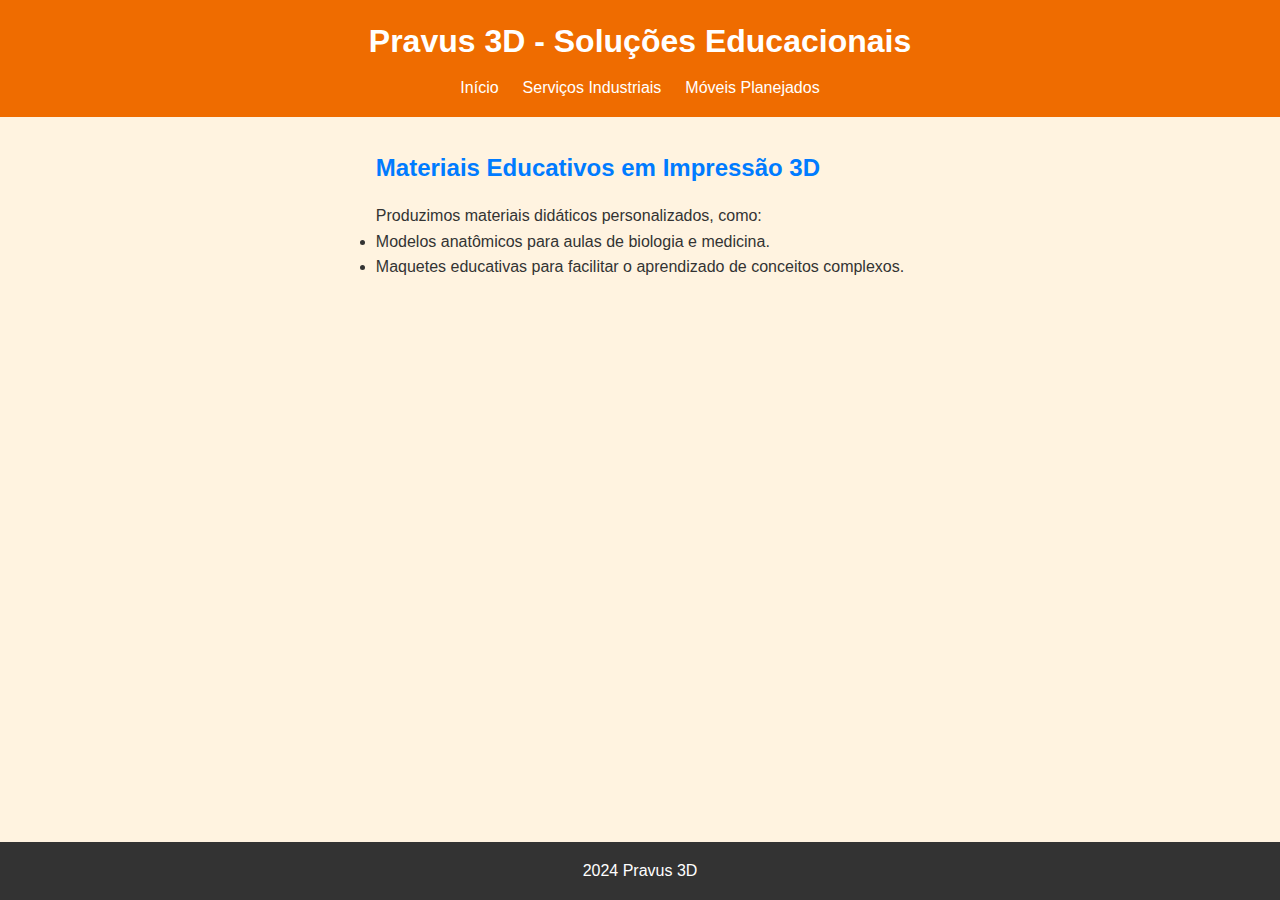
==== educacao.html @ 9438d922 "adding already existing files" ====
<!DOCTYPE html>
<html lang="pt-BR">
<head>
    <meta charset="UTF-8">
    <meta name="viewport" content="width=device-width, initial-scale=1.0">
    <title>Soluções Educacionais - Pravus 3D</title>
    <link rel="stylesheet" href="styles.css">
</head>
<body class="educacao-bg">
    <header class="educacao-header">
        <h1>Pravus 3D - Soluções Educacionais</h1>
        <nav>
            <ul>
                <li><a href="index.html">Início</a></li>
                <li><a href="empresas.html">Serviços Industriais</a></li>
                <li><a href="moveis.html">Móveis Planejados</a></li>
            </ul>
        </nav>
    </header>

    <main class="container">
        <section class="section">
            <h2>Materiais Educativos em Impressão 3D</h2>
            <p>Produzimos materiais didáticos personalizados, como:</p>
            <ul>
                <li>Modelos anatômicos para aulas de biologia e medicina.</li>
                <li>Maquetes educativas para facilitar o aprendizado de conceitos complexos.</li>
            </ul>
        </section>
    </main>

    <footer>
        <p> 2024 Pravus 3D </p>
    </footer>
</body>
</html>
---- styles.css ----
/* Reset e configurações básicas */
* {
    margin: 0;
    padding: 0;
    box-sizing: border-box;
}

html, body {
    height: 100%; /* Garantir altura total da página */
}

body {
    font-family: Arial, sans-serif;
    line-height: 1.6;
    color: #333;
    display: flex;
    flex-direction: column; /* Para garantir rodapé no final */
}

/* Fundo das páginas temáticas */
.industriais-bg {
    background: #f3e5f5; /* Roxo claro */
}

.educacao-bg {
    background: #fff3e0; /* Laranja claro */
}

.moveis-bg {
    background: #e8f5e9; /* Verde claro */
}

/* Links da página principal */
.links a {
    display: block;
    padding: 1rem;
    margin: 0.5rem 0;
    text-align: center;
    text-decoration: none;
    color: white;
    font-weight: bold;
    border-radius: 5px;
}

.links .industriais {
    background: #7b1fa2; /* Roxo escuro */
}

.links .educacao {
    background: #ef6c00; /* Laranja escuro */
}

.links .moveis {
    background: #2e7d32; /* Verde escuro */
}

.links a:hover {
    opacity: 0.8;
}

/* Cabeçalhos com temas */
header {
    color: white;
    padding: 1rem 0;
    text-align: center;
}

header.principal-header {
    background: #007bff; /* Azul para página principal */
}

header.industriais-header {
    background: #7b1fa2; /* Roxo escuro */
}

header.educacao-header {
    background: #ef6c00; /* Laranja escuro */
}

header.moveis-header {
    background: #2e7d32; /* Verde escuro */
}

header h1 {
    margin-bottom: 0.5rem;
}

nav ul {
    list-style: none;
    display: flex;
    justify-content: center;
    gap: 1.5rem;
}

nav a {
    color: white;
    text-decoration: none;
}

nav a:hover {
    text-decoration: underline;
}

/* Container principal */
.container {
    flex: 1; /* Faz com que o conteúdo preencha o espaço disponível */
    max-width: 1200px;
    margin: 0 auto;
    padding: 2rem;
}

.section h2 {
    margin-bottom: 1rem;
    color: #007bff;
}

/* Rodapé fixado ao final */
footer {
    background: #333;
    color: white;
    text-align: center;
    padding: 1rem 0;
    position: relative;
    bottom: 0;
    width: 100%;
    margin-top: auto; /* Empurra o rodapé para o final */
}

/* Botões da página principal */
.links a {
    display: block;
    padding: 1rem;
    margin: 0.5rem 0;
    text-align: center;
    text-decoration: none;
    color: white;
    font-weight: bold;
    border-radius: 5px;
    position: relative;
    overflow: hidden; /* Para limitar a imagem ao botão */
    transition: all 0.3s ease-in-out; /* Animação suave */
}

/* Imagem de fundo para botões */
.links a::before {
    content: "";
    position: absolute;
    top: 0;
    left: 0;
    width: 100%;
    height: 100%;
    background-size: cover;
    background-position: center;
    opacity: 0; /* Invisível por padrão */
    z-index: 0;
    transition: opacity 0.3s ease-in-out;
}

/* Temas para as imagens */
.links .industriais::before {
    background-image: url('industrial.jpg'); /* Imagem industrial */
    background-color: rgba(123, 31, 162, 0.6); /* Roxo com transparência */
    mix-blend-mode: multiply; /* Matiza a imagem */
}

.links .educacao::before {
    background-image: url('educacao.jpg'); /* Imagem educação */
    background-color: rgba(239, 108, 0, 0.6); /* Laranja com transparência */
    mix-blend-mode: multiply;
}

.links .moveis::before {
    background-image: url('moveis.jpg'); /* Imagem móveis */
    background-color: rgba(46, 125, 50, 0.6); /* Verde com transparência */
    mix-blend-mode: multiply;
}

/* Efeito de hover nos botões */
.links a:hover {
    transform: scale(1.2); /* Expande o botão ainda mais */
    font-size: 1.3rem; /* Aumenta um pouco mais o tamanho da fonte */
}

.links a:hover::before {
    opacity: 1; /* Torna a imagem visível */
}

/* Para garantir que o texto fique visível por cima da imagem */
.links a span {
    position: relative;
    z-index: 1; /* Coloca o texto acima da imagem */
}
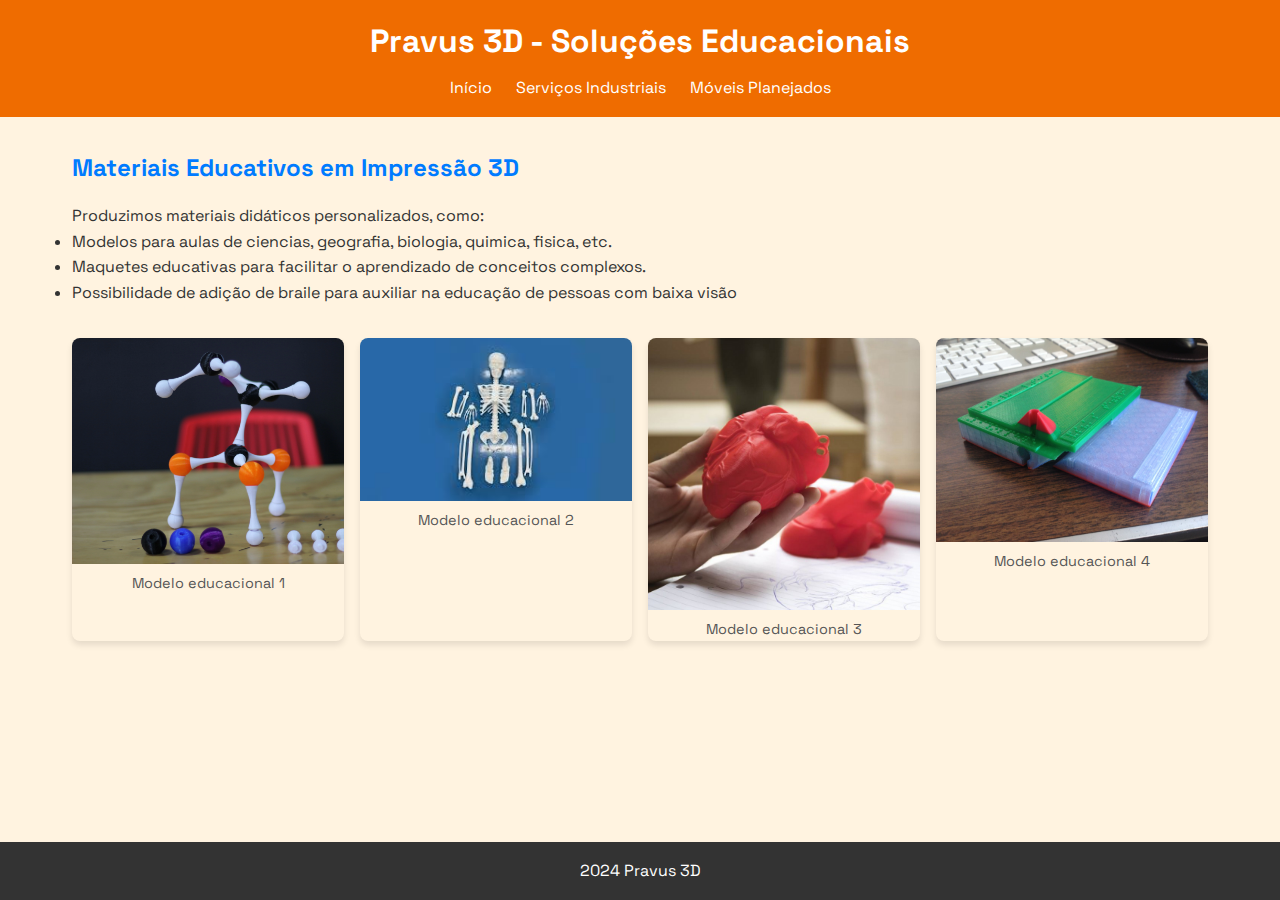
==== commit 104ff1c6: "adição galeria exemplos edu" ====
--- a/educacao.html
+++ b/educacao.html
@@ -2,6 +2,7 @@
 <html lang="pt-BR">
 <head>
     <meta charset="UTF-8">
+    <link href="https://fonts.googleapis.com/css2?family=Space+Grotesk:wght@400;500;700&display=swap" rel="stylesheet">
     <meta name="viewport" content="width=device-width, initial-scale=1.0">
     <title>Soluções Educacionais - Pravus 3D</title>
     <link rel="stylesheet" href="styles.css">
@@ -23,9 +24,28 @@
             <h2>Materiais Educativos em Impressão 3D</h2>
             <p>Produzimos materiais didáticos personalizados, como:</p>
             <ul>
-                <li>Modelos anatômicos para aulas de biologia e medicina.</li>
+                <li>Modelos para aulas de ciencias, geografia, biologia, quimica, fisica, etc.</li>
                 <li>Maquetes educativas para facilitar o aprendizado de conceitos complexos.</li>
+                <li>Possibilidade de adição de braile para auxiliar na educação de pessoas com baixa visão</li>
             </ul>
+        </section>
+        <section class="gallery">
+            <figure>
+                <img src="images/edu1.webp" alt="Modelo educacional 1">
+                <figcaption>Modelo educacional 1</figcaption>
+            </figure>
+            <figure>
+                <img src="images/edu2.jpeg" alt="Modelo educacional 2">
+                <figcaption>Modelo educacional 2</figcaption>
+            </figure>
+            <figure>
+                <img src="images/edu3.jpg" alt="Modelo educacional 3">
+                <figcaption>Modelo educacional 3</figcaption>
+            </figure>
+            <figure>
+                <img src="images/edu4.jpg" alt="Modelo educacional 4">
+                <figcaption>Modelo educacional 4</figcaption>
+            </figure>
         </section>
     </main>
 
--- a/styles.css
+++ b/styles.css
@@ -10,7 +10,7 @@
 }
 
 body {
-    font-family: Arial, sans-serif;
+    font-family: 'Space Grotesk', sans-serif;
     line-height: 1.6;
     color: #333;
     display: flex;
@@ -158,19 +158,19 @@
 
 /* Temas para as imagens */
 .links .industriais::before {
-    background-image: url('industrial.jpg'); /* Imagem industrial */
+    background-image: url('images/industrial.jpg'); /* Imagem industrial */
     background-color: rgba(123, 31, 162, 0.6); /* Roxo com transparência */
     mix-blend-mode: multiply; /* Matiza a imagem */
 }
 
 .links .educacao::before {
-    background-image: url('educacao.jpg'); /* Imagem educação */
+    background-image: url('images/educacao.jpg'); /* Imagem educação */
     background-color: rgba(239, 108, 0, 0.6); /* Laranja com transparência */
     mix-blend-mode: multiply;
 }
 
 .links .moveis::before {
-    background-image: url('moveis.jpg'); /* Imagem móveis */
+    background-image: url('images/moveis.jpg'); /* Imagem móveis */
     background-color: rgba(46, 125, 50, 0.6); /* Verde com transparência */
     mix-blend-mode: multiply;
 }
@@ -190,3 +190,44 @@
     position: relative;
     z-index: 1; /* Coloca o texto acima da imagem */
 }
+h1, h2, h3, h4, h5, h6 {
+    font-family: 'Space Grotesk', sans-serif;
+    font-weight: 700; /* Bold style for headings */
+}
+p, a, li {
+    font-family: 'Space Grotesk', sans-serif;
+    font-weight: 400; /* Regular weight for body text */
+}
+/* Galeria de imagens */
+.gallery {
+    display: grid;
+    grid-template-columns: repeat(auto-fit, minmax(250px, 1fr));
+    gap: 1rem;
+    margin: 2rem 0;
+}
+
+.gallery figure {
+    position: relative;
+    overflow: hidden;
+    border-radius: 8px;
+    box-shadow: 0 4px 6px rgba(0, 0, 0, 0.1);
+}
+
+.gallery img {
+    width: 100%;
+    height: auto;
+    display: block;
+    transition: transform 0.3s ease, opacity 0.3s ease;
+}
+
+.gallery figure:hover img {
+    transform: scale(1.05);
+    opacity: 0.9;
+}
+
+.gallery figcaption {
+    text-align: center;
+    font-size: 0.9rem;
+    color: #555;
+    margin-top: 0.5rem;
+}
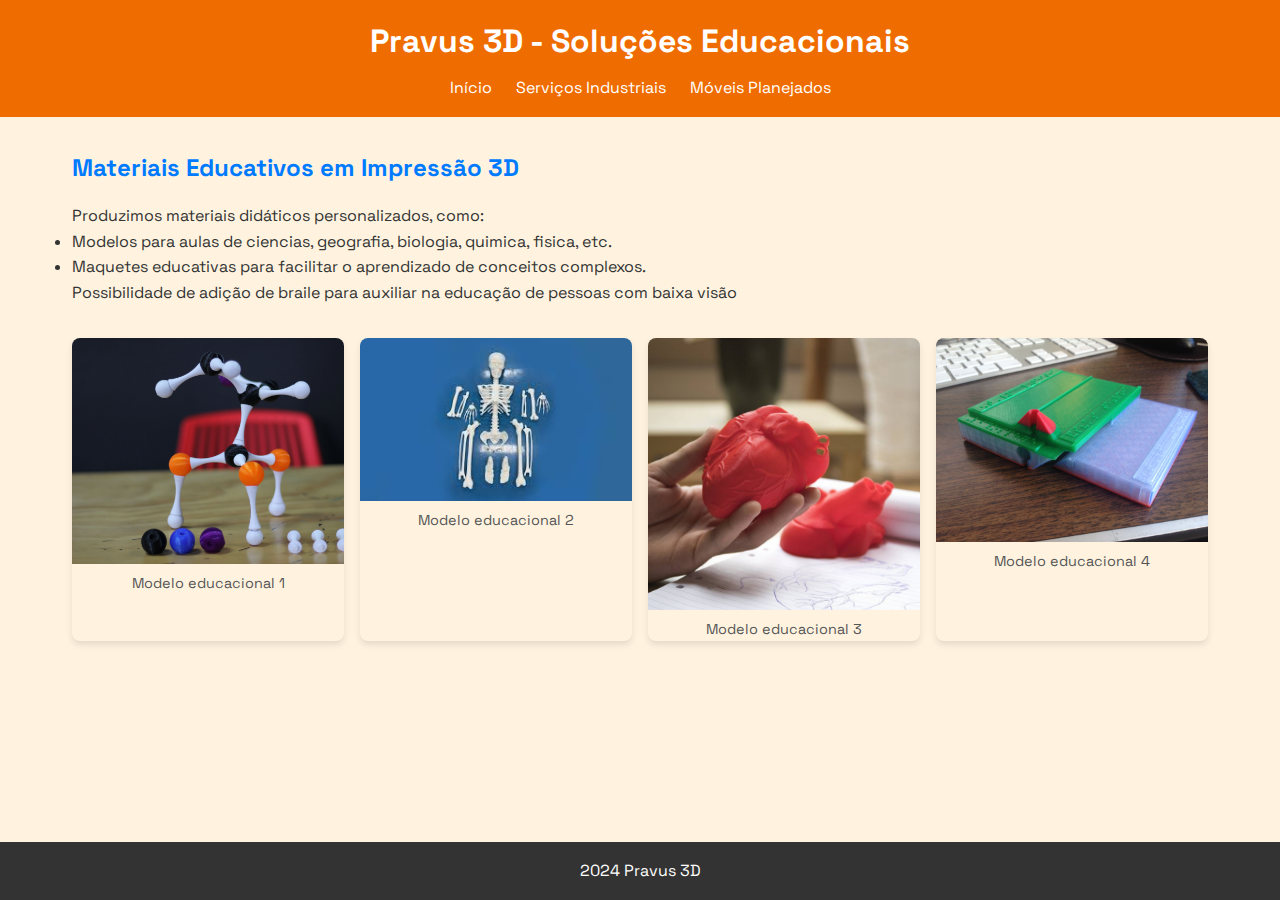
==== commit 84f944fb: "mudança no texto" ====
--- a/educacao.html
+++ b/educacao.html
@@ -26,8 +26,8 @@
             <ul>
                 <li>Modelos para aulas de ciencias, geografia, biologia, quimica, fisica, etc.</li>
                 <li>Maquetes educativas para facilitar o aprendizado de conceitos complexos.</li>
-                <li>Possibilidade de adição de braile para auxiliar na educação de pessoas com baixa visão</li>
             </ul>
+            <p>Possibilidade de adição de braile para auxiliar na educação de pessoas com baixa visão</p>
         </section>
         <section class="gallery">
             <figure>
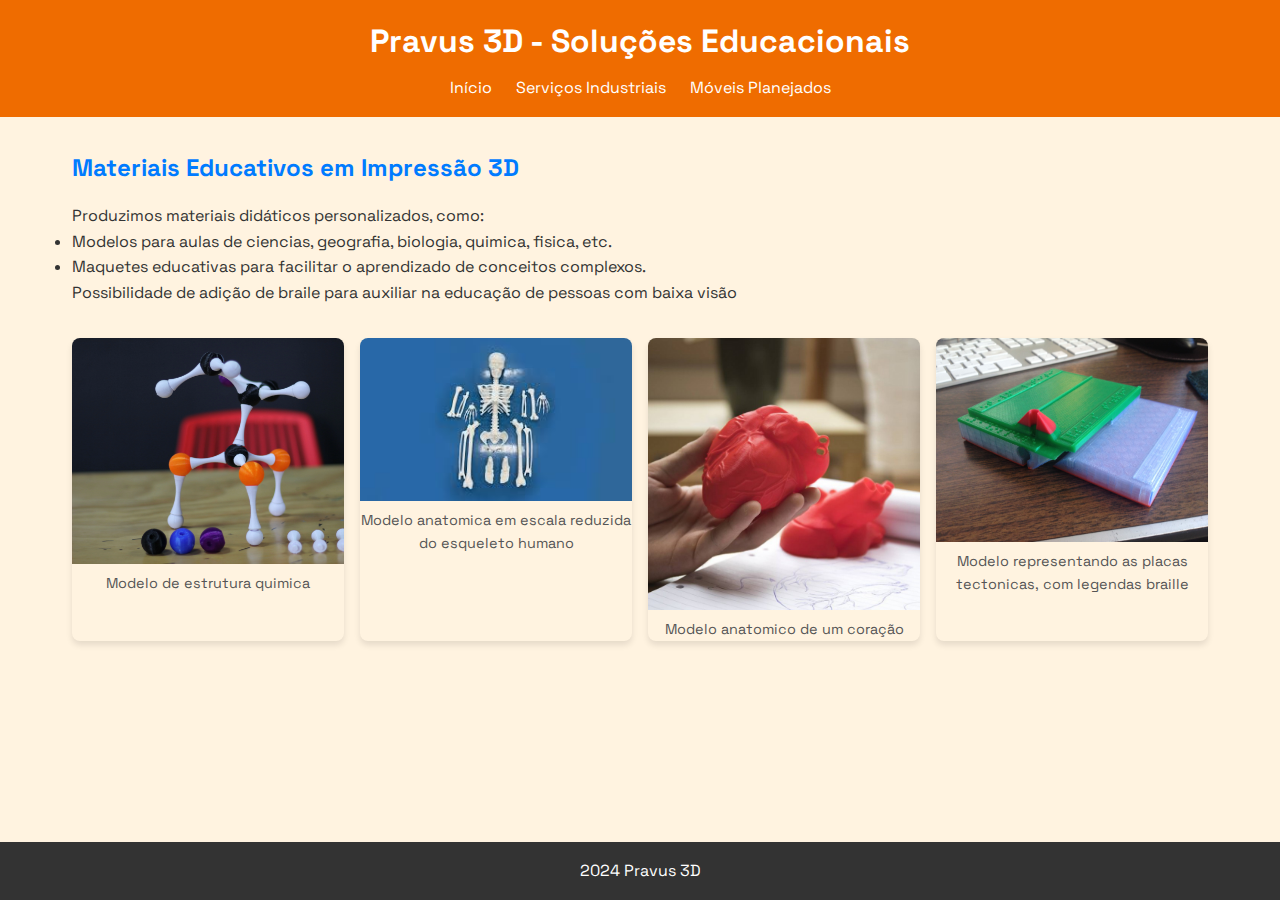
==== commit e0301929: "changing figcaption" ====
--- a/educacao.html
+++ b/educacao.html
@@ -32,19 +32,19 @@
         <section class="gallery">
             <figure>
                 <img src="images/edu1.webp" alt="Modelo educacional 1">
-                <figcaption>Modelo educacional 1</figcaption>
+                <figcaption>Modelo de estrutura quimica</figcaption>
             </figure>
             <figure>
                 <img src="images/edu2.jpeg" alt="Modelo educacional 2">
-                <figcaption>Modelo educacional 2</figcaption>
+                <figcaption>Modelo anatomica em escala reduzida do esqueleto humano</figcaption>
             </figure>
             <figure>
                 <img src="images/edu3.jpg" alt="Modelo educacional 3">
-                <figcaption>Modelo educacional 3</figcaption>
+                <figcaption>Modelo anatomico de um coração</figcaption>
             </figure>
             <figure>
                 <img src="images/edu4.jpg" alt="Modelo educacional 4">
-                <figcaption>Modelo educacional 4</figcaption>
+                <figcaption>Modelo representando as placas tectonicas, com legendas braille</figcaption>
             </figure>
         </section>
     </main>
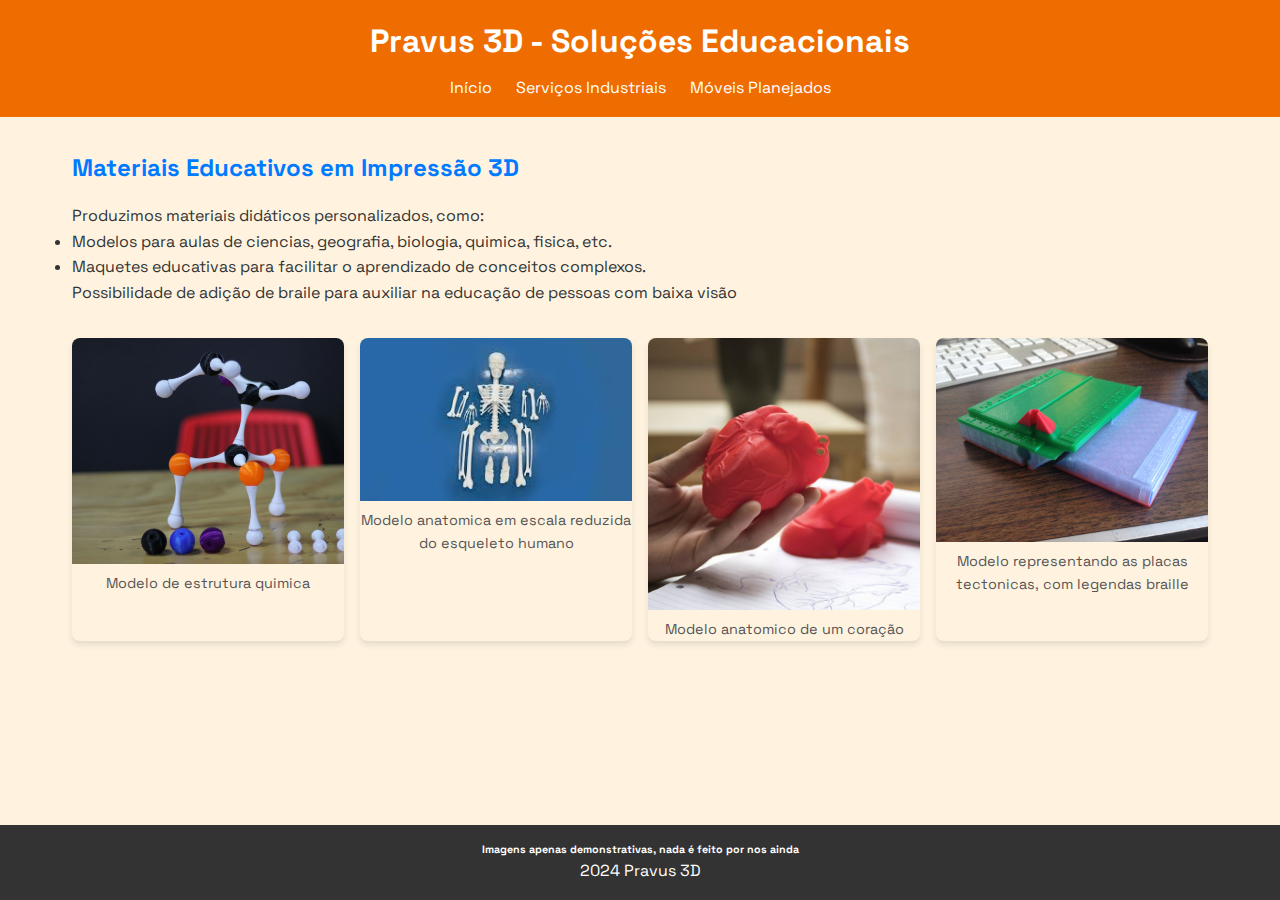
==== commit fa15d443: "added example disclaimer" ====
--- a/educacao.html
+++ b/educacao.html
@@ -50,6 +50,7 @@
     </main>
 
     <footer>
+        <h6> Imagens apenas demonstrativas, nada é feito por nos ainda </h6>
         <p> 2024 Pravus 3D </p>
     </footer>
 </body>
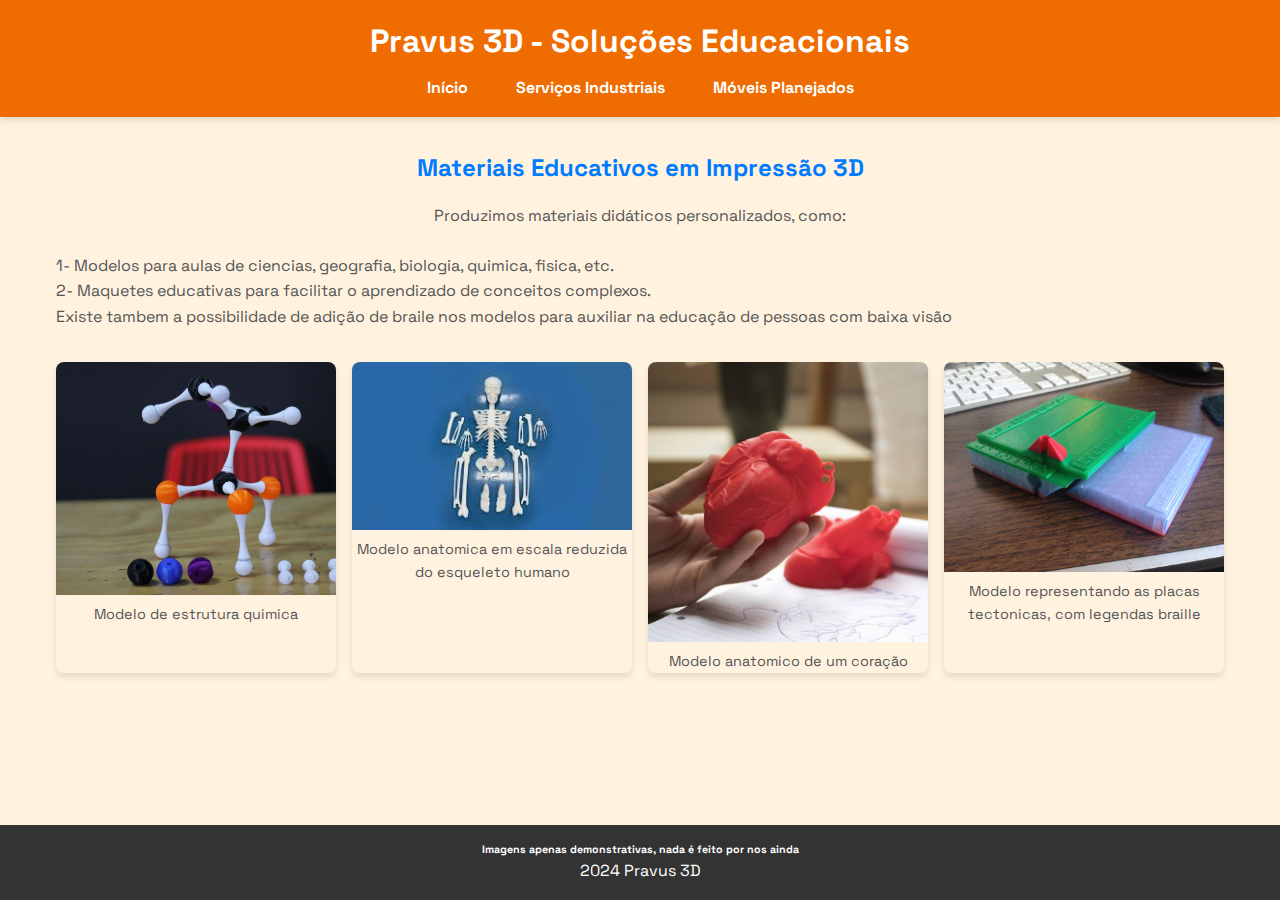
==== commit 260d6300: "quick text positioning rework" ====
--- a/educacao.html
+++ b/educacao.html
@@ -23,11 +23,11 @@
         <section class="section">
             <h2>Materiais Educativos em Impressão 3D</h2>
             <p>Produzimos materiais didáticos personalizados, como:</p>
-            <ul>
-                <li>Modelos para aulas de ciencias, geografia, biologia, quimica, fisica, etc.</li>
-                <li>Maquetes educativas para facilitar o aprendizado de conceitos complexos.</li>
-            </ul>
-            <p>Possibilidade de adição de braile para auxiliar na educação de pessoas com baixa visão</p>
+            <p id="industrial-text">
+                1- Modelos para aulas de ciencias, geografia, biologia, quimica, fisica, etc.<br>
+                2- Maquetes educativas para facilitar o aprendizado de conceitos complexos. <br>
+                Existe tambem a possibilidade de adição de braile nos modelos para auxiliar na educação de pessoas com baixa visão
+               </p>
         </section>
         <section class="gallery">
             <figure>
--- a/styles.css
+++ b/styles.css
@@ -1,4 +1,4 @@
-/* Reset e configurações básicas */
+/* Reset and Basic Setup */
 * {
     margin: 0;
     padding: 0;
@@ -6,7 +6,7 @@
 }
 
 html, body {
-    height: 100%; /* Garantir altura total da página */
+    height: 100%; /* Ensure full-page height */
 }
 
 body {
@@ -14,74 +14,49 @@
     line-height: 1.6;
     color: #333;
     display: flex;
-    flex-direction: column; /* Para garantir rodapé no final */
-}
-
-/* Fundo das páginas temáticas */
-.industriais-bg {
-    background: #f3e5f5; /* Roxo claro */
-}
-
-.educacao-bg {
-    background: #fff3e0; /* Laranja claro */
-}
-
-.moveis-bg {
-    background: #e8f5e9; /* Verde claro */
-}
-
-/* Links da página principal */
-.links a {
-    display: block;
-    padding: 1rem;
-    margin: 0.5rem 0;
-    text-align: center;
-    text-decoration: none;
-    color: white;
-    font-weight: bold;
-    border-radius: 5px;
-}
-
-.links .industriais {
-    background: #7b1fa2; /* Roxo escuro */
-}
-
-.links .educacao {
-    background: #ef6c00; /* Laranja escuro */
-}
-
-.links .moveis {
-    background: #2e7d32; /* Verde escuro */
-}
-
-.links a:hover {
-    opacity: 0.8;
-}
-
-/* Cabeçalhos com temas */
+    flex-direction: column; /* Footer at the bottom */
+    background-color: #f8f9fa; /* Neutral background for unused pages */
+}
+
+/* Themed Backgrounds */
+body.industriais-bg {
+    background: #f3e5f5; /* Light Purple */
+}
+
+body.educacao-bg {
+    background: #fff3e0; /* Light Orange */
+}
+
+body.moveis-bg {
+    background: #e8f5e9; /* Light Green */
+}
+
+/* Header Styles */
 header {
     color: white;
     padding: 1rem 0;
     text-align: center;
+    box-shadow: 0 4px 6px rgba(0, 0, 0, 0.1);
 }
 
 header.principal-header {
-    background: #007bff; /* Azul para página principal */
+    background: #007bff; /* Blue for main page */
 }
 
 header.industriais-header {
-    background: #7b1fa2; /* Roxo escuro */
+    background: #7b1fa2; /* Dark Purple */
 }
 
 header.educacao-header {
-    background: #ef6c00; /* Laranja escuro */
+    background: #ef6c00; /* Dark Orange */
 }
 
 header.moveis-header {
-    background: #2e7d32; /* Verde escuro */
+    background: #2e7d32; /* Dark Green */
 }
 
 header h1 {
+    font-size: 2rem;
     margin-bottom: 0.5rem;
 }
 
@@ -89,59 +64,84 @@
     list-style: none;
     display: flex;
     justify-content: center;
-    gap: 1.5rem;
+    gap: 1rem;
 }
 
 nav a {
     color: white;
     text-decoration: none;
+    font-weight: bold;
+    padding: 0.5rem 1rem;
 }
 
 nav a:hover {
     text-decoration: underline;
 }
 
-/* Container principal */
+/* Main Container */
 .container {
-    flex: 1; /* Faz com que o conteúdo preencha o espaço disponível */
+    flex: 1;
     max-width: 1200px;
     margin: 0 auto;
-    padding: 2rem;
+    padding: 2rem 1rem;
+    text-align: center;
 }
 
 .section h2 {
     margin-bottom: 1rem;
-    color: #007bff;
-}
-
-/* Rodapé fixado ao final */
+    color: #007bff; /* Accent color */
+}
+
+.section p {
+    margin-bottom: 1.5rem;
+    color: #555;
+}
+
+/* Footer */
 footer {
     background: #333;
     color: white;
     text-align: center;
-    padding: 1rem 0;
-    position: relative;
-    bottom: 0;
+    padding: 1rem;
     width: 100%;
-    margin-top: auto; /* Empurra o rodapé para o final */
-}
-
-/* Botões da página principal */
+    margin-top: auto;
+}
+
+/* Button Styles */
 .links a {
     display: block;
-    padding: 1rem;
+    padding: 1rem 2rem;
     margin: 0.5rem 0;
     text-align: center;
     text-decoration: none;
     color: white;
     font-weight: bold;
-    border-radius: 5px;
+    border-radius: 8px;
     position: relative;
-    overflow: hidden; /* Para limitar a imagem ao botão */
-    transition: all 0.3s ease-in-out; /* Animação suave */
-}
-
-/* Imagem de fundo para botões */
+    overflow: hidden;
+    transition: transform 0.3s ease, background-color 0.3s ease, box-shadow 0.3s ease;
+}
+
+/* Button Colors */
+.links .industriais {
+    background: #7b1fa2; /* Purple */
+}
+
+.links .educacao {
+    background: #ef6c00; /* Orange */
+}
+
+.links .moveis {
+    background: #2e7d32; /* Green */
+}
+
+/* Hover Effects for Buttons */
+.links a:hover {
+    transform: scale(1.05);
+    box-shadow: 0 4px 10px rgba(0, 0, 0, 0.2);
+}
+
+/* Button Background Images */
 .links a::before {
     content: "";
     position: absolute;
@@ -151,54 +151,37 @@
     height: 100%;
     background-size: cover;
     background-position: center;
-    opacity: 0; /* Invisível por padrão */
+    opacity: 0;
     z-index: 0;
-    transition: opacity 0.3s ease-in-out;
-}
-
-/* Temas para as imagens */
+    transition: opacity 0.3s ease, transform 0.3s ease;
+    filter: brightness(0.7);
+}
+
 .links .industriais::before {
-    background-image: url('images/industrial.jpg'); /* Imagem industrial */
-    background-color: rgba(123, 31, 162, 0.6); /* Roxo com transparência */
-    mix-blend-mode: multiply; /* Matiza a imagem */
+    background-image: url('images/industrial.jpg');
 }
 
 .links .educacao::before {
-    background-image: url('images/educacao.jpg'); /* Imagem educação */
-    background-color: rgba(239, 108, 0, 0.6); /* Laranja com transparência */
-    mix-blend-mode: multiply;
+    background-image: url('images/educacao.jpg');
 }
 
 .links .moveis::before {
-    background-image: url('images/moveis.jpg'); /* Imagem móveis */
-    background-color: rgba(46, 125, 50, 0.6); /* Verde com transparência */
-    mix-blend-mode: multiply;
-}
-
-/* Efeito de hover nos botões */
-.links a:hover {
-    transform: scale(1.2); /* Expande o botão ainda mais */
-    font-size: 1.3rem; /* Aumenta um pouco mais o tamanho da fonte */
-}
-
+    background-image: url('images/moveis.jpg');
+}
+
+/* Active Hover Effects */
 .links a:hover::before {
-    opacity: 1; /* Torna a imagem visível */
-}
-
-/* Para garantir que o texto fique visível por cima da imagem */
+    opacity: 1;
+    transform: scale(1.2);
+}
+
+/* Ensure Button Text is Visible */
 .links a span {
     position: relative;
-    z-index: 1; /* Coloca o texto acima da imagem */
-}
-h1, h2, h3, h4, h5, h6 {
-    font-family: 'Space Grotesk', sans-serif;
-    font-weight: 700; /* Bold style for headings */
-}
-p, a, li {
-    font-family: 'Space Grotesk', sans-serif;
-    font-weight: 400; /* Regular weight for body text */
-}
-/* Galeria de imagens */
+    z-index: 1;
+}
+
+/* Gallery */
 .gallery {
     display: grid;
     grid-template-columns: repeat(auto-fit, minmax(250px, 1fr));
@@ -231,3 +214,7 @@
     color: #555;
     margin-top: 0.5rem;
 }
+#industrial-text {
+    text-align: justify;
+    text-justify: inter-word;
+  }